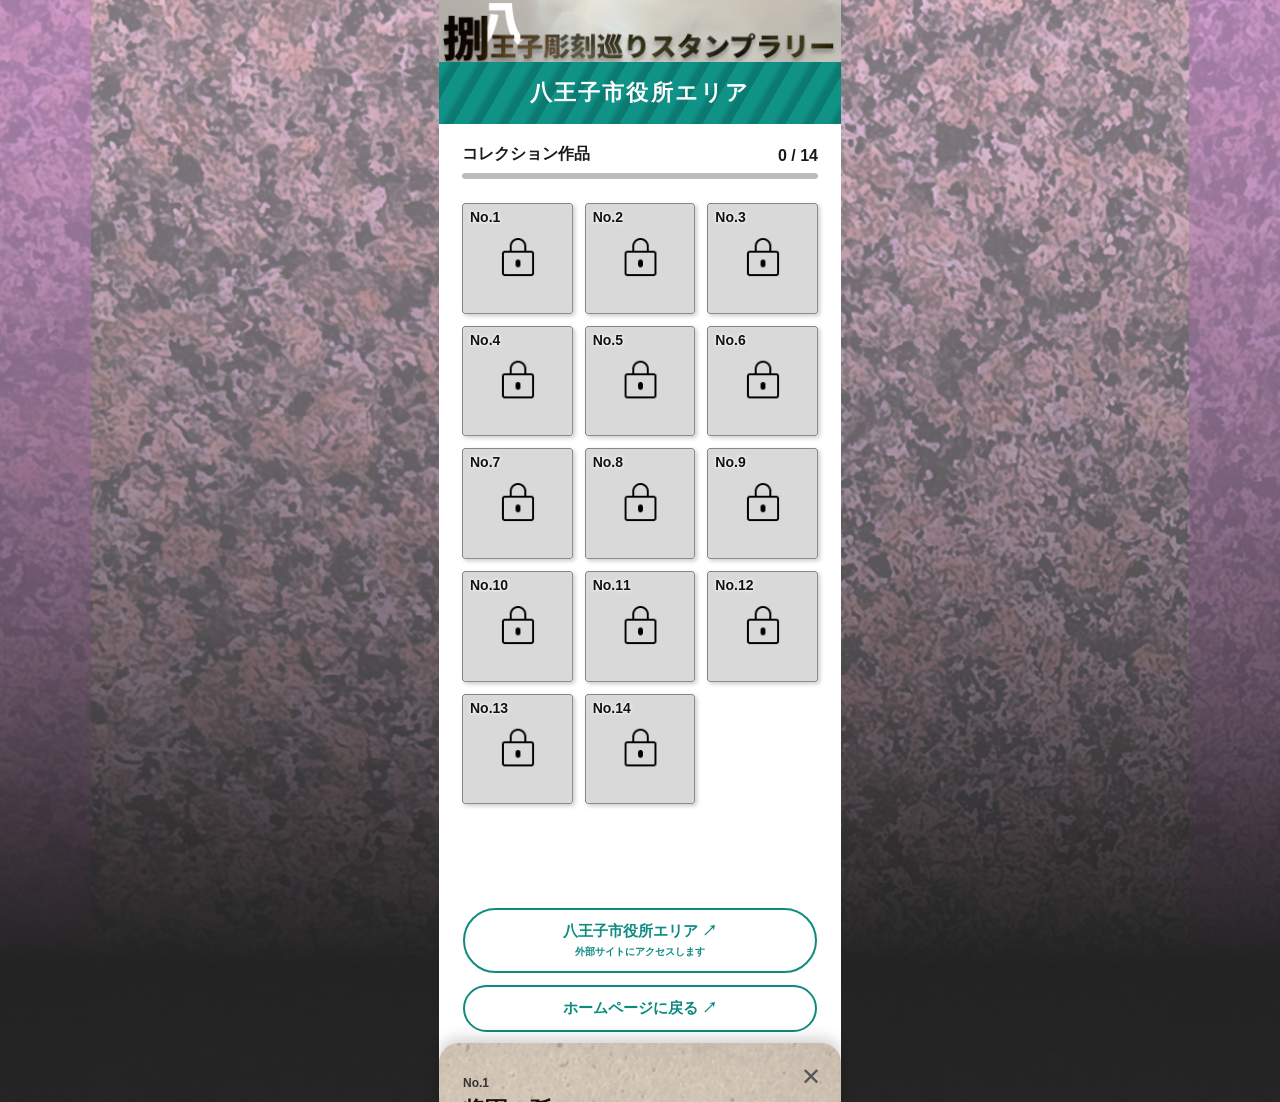
==== html/archive_hachiojisiyakusyo.html @ 3f70fc33 "Add files via upload" ====
<!DOCTYPE html>
<html lang="ja">

<head>
    <!-- Google tag (gtag.js) -->
    <script async src="https://www.googletagmanager.com/gtag/js?id=G-J2H6LQZVP2"></script>
    <script>
        window.dataLayer = window.dataLayer || [];
        function gtag() { dataLayer.push(arguments); }
        gtag('js', new Date());

        gtag('config', 'G-J2H6LQZVP2');
    </script>
    <meta charset="UTF-8">
    <meta name="viewport" content="width=device-width, initial-scale=1.0">
    <title>八王子市役所エリア_八王子市彫刻巡りスタンプラリー</title>
    <meta name="robots" content="noindex">
    <link rel="icon" href="../images/herofavicon.png">
    <link rel="stylesheet" href="../css/common.css">
</head>

<body>
    <main>
        <header id="header0">
            <h1><img src="../images/headericon.png" alt="八王子市彫刻巡りスタンプラリー"></h1>
        </header>
        <div class="area-banner">八王子市役所エリア</div>

        <article id="article0">
            <div class="collection-header">
                <h2 class="collection-title">コレクション作品</h2>
                <span class="collection-count" id="progressCount">0 / 14</span>
            </div>

            <div class="progress-bar-container">
                <div class="progress-bar-fill" id="progressFill" style="width: 0%;"></div>
            </div>

            <div class="stamp-grid" id="grid">
                <!-- JSで動的に生成されます -->
            </div>
        </article>

        <!-- ボタンエリア -->
        <div class="button-group">
            <a href="https://www.city.hachioji.tokyo.jp/kurashi/shimin/005/002/002/p000018.html" target="_blank"
                class="btn-outline">
                <span class="btn-main-text">八王子市役所エリア<span class="arrow-icon">↗</span></span>
                <span class="btn-sub-text">外部サイトにアクセスします</span>
            </a>

            <a href="../index.html#archive" class="btn-outline">
                <span class="btn-main-text">ホームページに戻る<span class="arrow-icon">↗</span></span>
            </a>
        </div>
    </main>

    <!-- 背景装飾 -->
    <div class="bg-decorations">
        <img src="../images/header_gradation.png" alt="" class="decor-img header-grad">
    </div>

    <!-- トースト通知 -->
    <div id="toast" class="toast"></div>

    <!-- ポップアップ（添付画像のデザインを再現） -->
    <div id="popupOverlay" class="popup-overlay" onclick="closePopup()"></div>
    <div id="popup" class="popup-content">
        <button class="popup-close-x" onclick="closePopup()">✕</button>

        <div class="popup-header">
            <span id="popNo" class="popup-no">No.1</span>
            <h3 id="popTitle" class="popup-title">将軍の孫</h3>
        </div>

        <div class="popup-img-wrapper">
            <img id="popImg" src="" alt="" class="popup-img">
        </div>

        <div class="popup-info">
            <div class="info-group">
                <span class="info-label">エリア</span>
                <div id="popArea" class="info-val">八王子市役所エリア</div>
            </div>
            <div class="info-group">
                <span class="info-label">作者</span>
                <div id="popAuthor" class="info-val">ここに作者名が入ります</div>
            </div>
            <div class="info-group no-border">
                <span class="info-label">架空のストーリー</span>
                <div class="story-box">
                    <p id="popStory"></p>
                </div>
            </div>
        </div>

        <div class="button-group popup-buttons">
            <a id="popLink" href="#" target="_blank" class="btn-outline">
                <span class="btn-main-text">八王子市役所エリア<span class="arrow-icon">↗</span></span>
                <span class="btn-sub-text">外部サイトにアクセスします</span>
            </a>
            <button class="btn-outline btn-close" onclick="closePopup()">
                <span class="btn-main-text">閉じる</span>
            </button>
        </div>
    </div>

    <!-- JavaScriptファイルの読み込み -->
    <script src="../js/common.js"></script>
    <script src="../js/hachiojisiyakusyo.js"></script>
</body>

</html>
---- css/common.css ----
@charset "UTF-8";

:root {
    --content-width: 402px;
    --ink: #1a1a1a;
    --white: #fff;
    --mobileites: #0D8B80;
    --primary: #0D8B80;
}

* {
    box-sizing: border-box;
    margin: 0;
    padding: 0;
}

html {
    scroll-behavior: smooth;
}

li {
    list-style-type: none;
}

body {
    min-width: 320px;
    color: var(--ink);
    font-family: "Hiragino Kaku Gothic ProN", "Yu Gothic", sans-serif;
    background:
        url("../images/footer_gradation.png") center bottom / 100% auto no-repeat,
        #e9e7e0 url("../images/body_backgraudimage.png") center top / 100% auto;
    vertical-align: bottom;
    position: relative;
}

img {
    display: block;
    max-width: 100%;
}

main {
    position: relative;
    flex-direction: column;
    width: min(100%, var(--content-width));
    min-height: 100vh;
    min-height: 100dvh;
    margin: 0 auto;
    z-index: 10;
    background-color: #fff;
    padding-bottom: 50px;
    /* ボタンの下（画面の一番下）に白い余白を確保 */
    box-sizing: border-box;
}

/*=========================================================
#header
=========================================================*/
header {
    position: relative;
    z-index: 3;
    height: 62px;
    background: url("../images/headerimage.png") center / cover no-repeat;
}

header h1 {
    width: 100%;
}

#header0 img {
    display: block;
    width: 100%;
    height: auto;
}

/* =========================================
   エリア名バナー（斜めストライプ）
========================================= */
.area-banner {
    background: repeating-linear-gradient(-60deg, #0b7a70, #0b7a70 6px, #119286 12px, #119286 24px);
    color: #ffffff;
    text-align: center;
    font-size: 22px;
    font-weight: bold;
    letter-spacing: 0.1em;
    padding: 16px 0;
    font-family: serif;
    position: relative;
    z-index: 10;
}

/* =========================================
   メインコンテンツ・コレクション情報
========================================= */
article {
    padding: 20px 23px;
    position: relative;
    z-index: 10;
}

.collection-header {
    display: flex;
    justify-content: space-between;
    align-items: flex-end;
    margin-bottom: 8px;
}

.collection-title {
    font-size: 16px;
    font-weight: bold;
}

.collection-count {
    font-size: 16px;
    font-weight: bold;
}

.progress-bar-container {
    width: 100%;
    height: 6px;
    background-color: #bcbcbc;
    margin-bottom: 24px;
    border-radius: 4px;
}

.progress-bar-fill {
    height: 100%;
    background-color: var(--primary);
    border-radius: 4px;
    transition: width 0.5s ease;
}

/* =========================================
   スタンプグリッド
========================================= */
.stamp-grid {
    display: grid;
    grid-template-columns: repeat(3, 1fr);
    gap: 12px;
    margin-bottom: 40px;
}

.stamp-item {
    position: relative;
    aspect-ratio: 1 / 1;
    border-radius: 3px;
    /* ドロップシャドウだけを残します */
    box-shadow: 2px 2px 4px rgba(0, 0, 0, 0.2);

    overflow: hidden;
    cursor: pointer;
    display: flex;
    align-items: center;
    justify-content: center;
}

.stamp-item.unlocked {
    background-color: #fff;
    /* 解放時の背景白は維持 */
}

.stamp-no {
    position: absolute;
    top: 6px;
    left: 8px;
    font-size: 14px;
    font-weight: bold;
    z-index: 2;
    color: #111;
    /* 鍵画像と同化しないように文字に白フチ（シャドウ）をつけています */
    text-shadow: 0 0 2px #fff, 0 0 4px #fff;
}

.unlocked-img {
    width: 100%;
    height: 100%;
    object-fit: cover;
}

/* --- プログレスバー 100% 達成時エフェクト --- */
.progress-bar-container.completed {
    border-color: #ffd700;
    box-shadow: 0 0 10px rgba(255, 215, 0, 0.6);
}

.progress-bar-fill.completed {
    background: linear-gradient(90deg, #0D8B80, #52c2b6, #ffd700, #0D8B80);
    background-size: 200% 100%;
    animation: shine 2s linear infinite;
}

@keyframes shine {
    0% {
        background-position: 200% 0;
    }

    100% {
        background-position: -200% 0;
    }
}

/* =========================================
   トースト通知
========================================= */
.toast {
    position: fixed;
    bottom: 30px;
    left: 50%;
    transform: translateX(-50%) translateY(20px);
    background-color: rgba(0, 0, 0, 0.8);
    color: #fff;
    padding: 12px 24px;
    border-radius: 30px;
    font-size: 14px;
    font-weight: bold;
    opacity: 0;
    pointer-events: none;
    transition: opacity 0.4s ease, transform 0.3s ease;
    z-index: 1000;
}

.toast.show {
    opacity: 1;
    transform: translateX(-50%) translateY(0);
}

/* =========================================
   ポップアップ（全体と背景）
========================================= */
.popup-overlay {
    position: fixed;
    inset: 0;
    background: rgba(0, 0, 0, 0.6);
    opacity: 0;
    pointer-events: none;
    transition: opacity 0.3s ease;
    z-index: 100;
}

.popup-overlay.show {
    opacity: 1;
    pointer-events: auto;
}

.popup-content {
    position: fixed;
    bottom: -100%;
    left: 50%;
    transform: translateX(-50%);
    width: min(100%, var(--content-width));
    /* 見切れ防止・スクロール設定 */
    max-height: 85vh;
    /* 高さを画面の85%までに制限（必須） */
    max-height: 85dvh;
    /* スマホのUIを考慮した高さ指定 */
    overflow-y: auto;
    /* 画面に収まらない場合は内部をスクロールさせる */
    background: #e9e7e0 url("../images/map_backimage.png") center top / cover;
    border-radius: 20px 20px 0 0;
    padding: 30px 24px;
    box-shadow: 0 -4px 15px rgba(0, 0, 0, 0.2);
    transition: bottom 0.3s cubic-bezier(0.1, 0.8, 0.2, 1);
    z-index: 1000;
    display: flex;
    flex-direction: column;
}

/* ポップアップ表示時 */
.popup-content.show {
    transform: translate(-50%, 0);
    /* 下からスライドして表示 */
}

.popup-content.show {
    bottom: 0;
}

.popup-close-x {
    position: absolute;
    top: 20px;
    right: 20px;
    background: none;
    border: none;
    font-size: 24px;
    color: #555;
    cursor: pointer;
}

/* ▼ スマホ用（画面下にくっつく「ボトムシート」型の表示） */
@media (max-width: 480px) {
    .popup-content {
        top: auto;
        /* topの指定を解除 */
        bottom: 0;
        /* 画面の真下に固定 */
        left: 0;
        width: 100%;
        /* 横幅を画面いっぱいに */
        border-radius: 20px 20px 0 0;
        /* 上の角だけ丸くする */

        /* 表示アニメーション（下からスライド） */
        transform: translateY(100%);
        transition: transform 0.3s ease-out;
    }

    .popup-content.show {
        transform: translateY(0);
        /* クラスが付いたら元の位置(0)へ */
    }
}


/* =========================================
   ポップアップ（コンテンツ詳細）
========================================= */
/* --- ポップアップ内の各項目区切り線（エリア・作者の下） --- */
.popup-info .info-group {
    padding-bottom: 10px;
    border-bottom: 1px solid #79685b;
    /* 1pxの区切り線（落ち着いたダークブラウン系） */
}

/* 最後の「架空のストーリー」グループ自体は下線を消して余白を調整 */
.popup-info .info-group.no-border {
    border-bottom: none;
    margin-bottom: 0;
    padding-bottom: 0;
}

.popup-header {
    margin-bottom: 20px;
}

.popup-no {
    font-size: 12px;
    font-weight: bold;
    color: #333;
}

.popup-title {
    font-size: 22px;
    font-weight: bold;
    margin-top: 4px;
    color: #111;
}

.popup-img-wrapper {
    display: flex;
    justify-content: center;
    margin-bottom: 20px;
}

.popup-img {
    width: 250px;
    height: 250px;
    object-fit: contain;
    background: transparent;
    border: 6px solid #fff;
    box-shadow: 0 4px 10px rgba(0, 0, 0, 0.15);
    border-radius: 4px;
}

.info-group {
    padding: 12px 0;
    border-bottom: 1px solid #c4c4c4;
}

.info-group.no-border {
    border-bottom: none;
}

.info-label {
    font-size: 13px;
    font-weight: bold;
    color: #333;
}

.info-val {
    font-size: 20px;
    font-weight: bold;
    margin-top: 4px;
    color: #111;
}

/* --- 架空のストーリーのボックス --- */
.story-box {
    margin-top: 8px;
    padding: 14px 16px;
    background-color: #ffffff;
    border: 1px solid #79685b;
    /* 1pxの枠線 */
    border-radius: 10px;
    /* 角丸 */
    box-shadow: inset 2px 2px 4px rgba(0, 0, 0, 0.25);
    /* 指定のインナーシャドー (2, 2, 4) */
    box-sizing: border-box;
}

/* ストーリー内の文章スタイル微調整 */
.story-box p {
    font-size: 13px;
    line-height: 1.6;
    color: #1a1a1a;
    margin: 0;
}

/* =========================================
   ボタンエリア
========================================= */
.popup-buttons {
    margin-top: 24px;
    display: flex;
    flex-direction: column;
    gap: 16px;
}

/* --- ボタンエリア共通設定 --- */
.button-group {
    display: flex;
    flex-direction: column;
    gap: 12px;
    /* ボタン同士の間隔 */
    padding: 20px 24px;
    /* 内側の余白をポップアップと統一 */
    margin: 24px 0 0 0;
    box-sizing: border-box;
}

/* ポップアップ内のボタンエリアも同じパディング・ギャップを適用 */
.button-group.popup-buttons {
    margin-top: 16px;
    padding: 0;
    /* ポップアップ容器自体にパディングがあるため0に調整 */
}

.btn-outline {
    display: flex;
    flex-direction: column;
    align-items: center;
    justify-content: center;
    width: 100%;
    padding: 12px 16px;
    /* ポップアップと共通のパディング */
    border: 2px solid #0D8B80;
    border-radius: 50px;
    background-color: #ffffff;
    color: #0D8B80;
    text-decoration: none;
    box-sizing: border-box;
    transition: background-color 0.2s ease, transform 0.1s ease;
}

.btn-outline:hover {
    background-color: #f0fdfa;
}

.btn-outline:active {
    transform: translateY(2px);
    box-shadow: 0 2px 3px rgba(0, 0, 0, 0.15);
}

.btn-main-text {
    font-size: 15px;
    font-weight: bold;
    display: flex;
    align-items: center;
    gap: 4px;
}

.btn-sub-text {
    font-size: 10px;
    font-weight: bold;
    margin-top: 4px;
}


/*=========================================================
#背景装飾
=========================================================*/
.bg-decorations {
    position: fixed;
    width: 100%;
    inset: 0;
    z-index: 1;
    pointer-events: none;
    opacity: .3;
}

.decor-img {
    position: absolute;
    display: block;
    width: 100%;
    height: auto;
}

.header-grad {
    top: 0;
    left: 0;
    width: 100%;
}
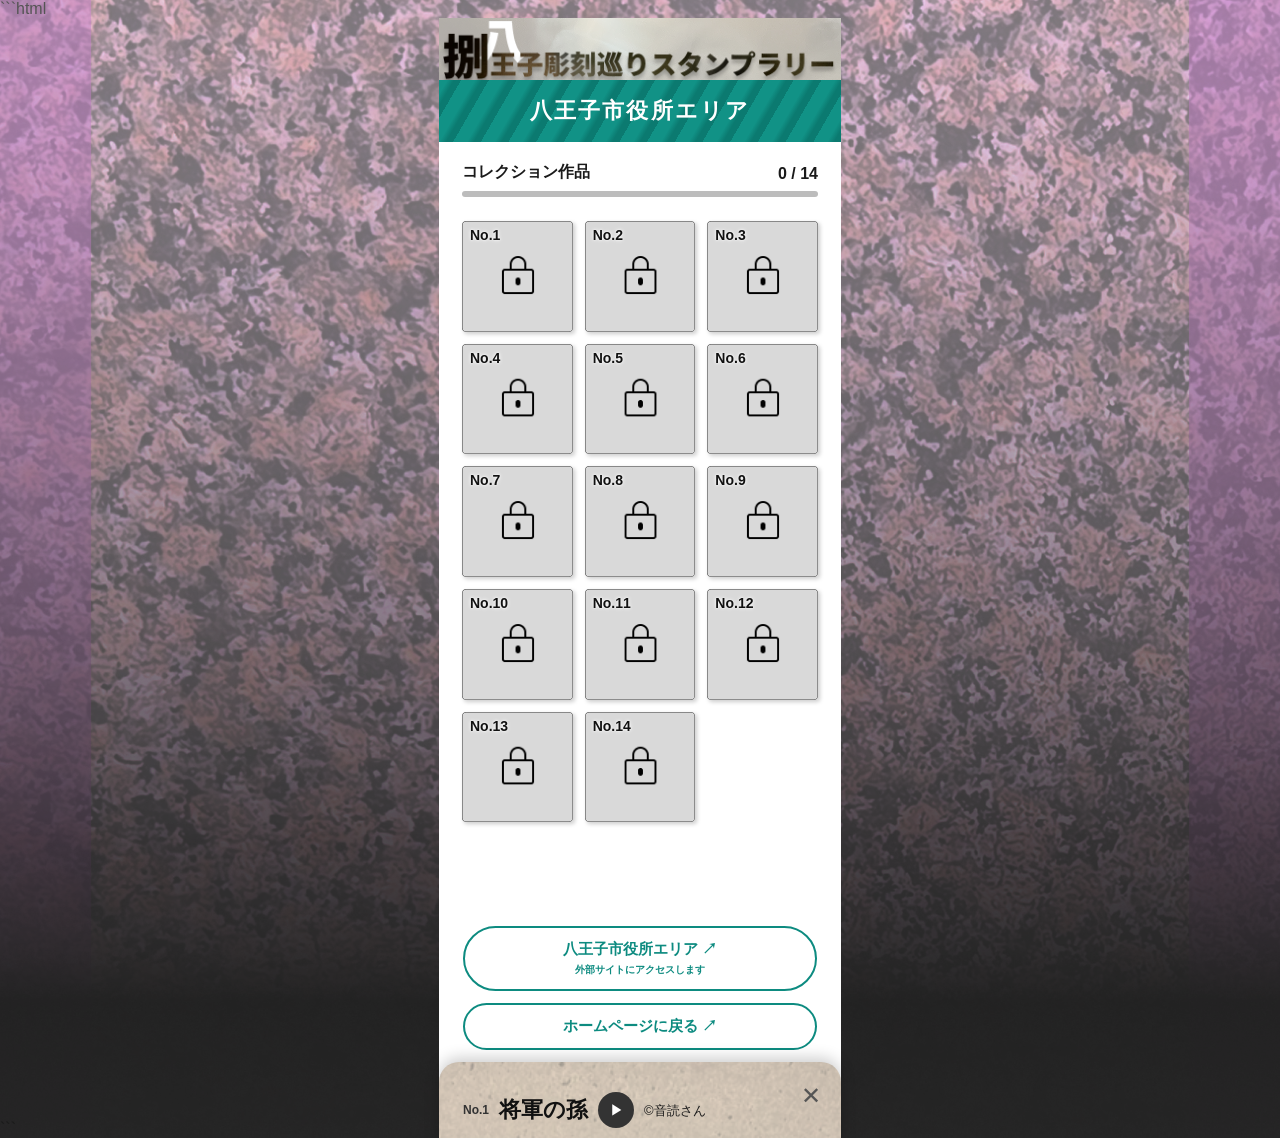
==== commit f32b8b86: "Add files via upload" ====
--- a/html/archive_hachiojisiyakusyo.html
+++ b/html/archive_hachiojisiyakusyo.html
@@ -1,29 +1,94 @@
+```html
 <!DOCTYPE html>
 <html lang="ja">
 
 <head>
     <!-- Google tag (gtag.js) -->
-    <script async src="https://www.googletagmanager.com/gtag/js?id=G-J2H6LQZVP2"></script>
+    <script async src="https://www.googletagmanager.com/gtag/js?id=G-GWF5V2S3PY"></script>
     <script>
         window.dataLayer = window.dataLayer || [];
         function gtag() { dataLayer.push(arguments); }
         gtag('js', new Date());
 
-        gtag('config', 'G-J2H6LQZVP2');
+        gtag('config', 'G-GWF5V2S3PY');
     </script>
+
     <meta charset="UTF-8">
     <meta name="viewport" content="width=device-width, initial-scale=1.0">
     <title>八王子市役所エリア_八王子市彫刻巡りスタンプラリー</title>
     <meta name="robots" content="noindex">
+
     <link rel="icon" href="../images/herofavicon.png">
     <link rel="stylesheet" href="../css/common.css">
+
+    <!-- 音声ボタン用CSS -->
+    <style>
+        .popup-title-row {
+            display: flex;
+            align-items: center;
+            flex-wrap: wrap;
+            gap: 8px;
+        }
+
+        .popup-title-row .popup-title {
+            margin: 0;
+        }
+
+        #audioPlayButton {
+            width: 36px;
+            height: 36px;
+            min-width: 36px;
+            min-height: 36px;
+            padding: 0;
+            margin: 0;
+            box-sizing: border-box;
+
+            display: inline-flex;
+            align-items: center;
+            justify-content: center;
+            flex-shrink: 0;
+
+            border: none;
+            border-radius: 50%;
+            background: #333;
+            color: #fff;
+            font-size: 14px;
+            line-height: 1;
+            cursor: pointer;
+        }
+
+        #audioPlayButton:hover {
+            background: #555;
+        }
+
+        /* 再生マークの位置 */
+        #audioPlayButton.is-play {
+            text-indent: 2px;
+        }
+
+        /* 一時停止マークの位置 */
+        #audioPlayButton.is-pause {
+            text-indent: -2px;
+        }
+
+        .audio-credit {
+            font-size: 13px;
+            white-space: nowrap;
+            align-self: flex-end;
+            margin-bottom: 3px;
+        }
+    </style>
 </head>
 
 <body>
     <main>
         <header id="header0">
-            <h1><img src="../images/headericon.png" alt="八王子市彫刻巡りスタンプラリー"></h1>
+            <h1>
+                <img src="../images/headericon.png"
+                    alt="八王子市彫刻巡りスタンプラリー">
+            </h1>
         </header>
+
         <div class="area-banner">八王子市役所エリア</div>
 
         <article id="article0">
@@ -33,7 +98,8 @@
             </div>
 
             <div class="progress-bar-container">
-                <div class="progress-bar-fill" id="progressFill" style="width: 0%;"></div>
+                <div class="progress-bar-fill" id="progressFill"
+                    style="width: 0%;"></div>
             </div>
 
             <div class="stamp-grid" id="grid">
@@ -43,34 +109,56 @@
 
         <!-- ボタンエリア -->
         <div class="button-group">
-            <a href="https://www.city.hachioji.tokyo.jp/kurashi/shimin/005/002/002/p000018.html" target="_blank"
-                class="btn-outline">
-                <span class="btn-main-text">八王子市役所エリア<span class="arrow-icon">↗</span></span>
+            <a href="https://www.city.hachioji.tokyo.jp/kurashi/shimin/005/002/002/p000018.html"
+                target="_blank" rel="noopener noreferrer" class="btn-outline">
+                <span class="btn-main-text">
+                    八王子市役所エリア<span class="arrow-icon">↗</span>
+                </span>
                 <span class="btn-sub-text">外部サイトにアクセスします</span>
             </a>
 
             <a href="../index.html#archive" class="btn-outline">
-                <span class="btn-main-text">ホームページに戻る<span class="arrow-icon">↗</span></span>
+                <span class="btn-main-text">
+                    ホームページに戻る<span class="arrow-icon">↗</span>
+                </span>
             </a>
         </div>
     </main>
 
     <!-- 背景装飾 -->
     <div class="bg-decorations">
-        <img src="../images/header_gradation.png" alt="" class="decor-img header-grad">
+        <img src="../images/header_gradation.png"
+            alt="" class="decor-img header-grad">
     </div>
 
     <!-- トースト通知 -->
     <div id="toast" class="toast"></div>
 
-    <!-- ポップアップ（添付画像のデザインを再現） -->
-    <div id="popupOverlay" class="popup-overlay" onclick="closePopup()"></div>
+    <!-- ポップアップ背景 -->
+    <div id="popupOverlay" class="popup-overlay"
+        onclick="closePopup()"></div>
+
+    <!-- ポップアップ -->
     <div id="popup" class="popup-content">
-        <button class="popup-close-x" onclick="closePopup()">✕</button>
+        <button type="button" class="popup-close-x"
+            onclick="closePopup()">✕</button>
 
         <div class="popup-header">
             <span id="popNo" class="popup-no">No.1</span>
-            <h3 id="popTitle" class="popup-title">将軍の孫</h3>
+
+            <!-- 彫刻名・音声再生ボタン・音声クレジット -->
+            <div class="popup-title-row">
+                <h3 id="popTitle" class="popup-title">将軍の孫</h3>
+
+                <button type="button" id="audioPlayButton"
+                    class="is-play"
+                    aria-label="音声ガイドを再生">▶</button>
+
+                <span class="audio-credit">©音読さん</span>
+            </div>
+
+            <!-- 音声ガイド -->
+            <audio id="popAudio" preload="none"></audio>
         </div>
 
         <div class="popup-img-wrapper">
@@ -80,12 +168,18 @@
         <div class="popup-info">
             <div class="info-group">
                 <span class="info-label">エリア</span>
-                <div id="popArea" class="info-val">八王子市役所エリア</div>
-            </div>
+                <div id="popArea" class="info-val">
+                    八王子市役所エリア
+                </div>
+            </div>
+
             <div class="info-group">
                 <span class="info-label">作者</span>
-                <div id="popAuthor" class="info-val">ここに作者名が入ります</div>
-            </div>
+                <div id="popAuthor" class="info-val">
+                    ここに作者名が入ります
+                </div>
+            </div>
+
             <div class="info-group no-border">
                 <span class="info-label">架空のストーリー</span>
                 <div class="story-box">
@@ -95,19 +189,25 @@
         </div>
 
         <div class="button-group popup-buttons">
-            <a id="popLink" href="#" target="_blank" class="btn-outline">
-                <span class="btn-main-text">八王子市役所エリア<span class="arrow-icon">↗</span></span>
+            <a id="popLink" href="#" target="_blank"
+                rel="noopener noreferrer" class="btn-outline">
+                <span class="btn-main-text">
+                    八王子市役所エリア<span class="arrow-icon">↗</span>
+                </span>
                 <span class="btn-sub-text">外部サイトにアクセスします</span>
             </a>
-            <button class="btn-outline btn-close" onclick="closePopup()">
+
+            <button type="button" class="btn-outline btn-close"
+                onclick="closePopup()">
                 <span class="btn-main-text">閉じる</span>
             </button>
         </div>
     </div>
 
-    <!-- JavaScriptファイルの読み込み -->
+    <!-- JavaScriptファイル -->
     <script src="../js/common.js"></script>
     <script src="../js/hachiojisiyakusyo.js"></script>
 </body>
 
-</html>+</html>
+```
--- a/css/common.css
+++ b/css/common.css
@@ -497,4 +497,152 @@
     top: 0;
     left: 0;
     width: 100%;
-}+}
+/* 彫刻名と音声ボタンを横並びにする */
+.popup-title-row {
+    display: flex;
+    align-items: center;
+    flex-wrap: wrap;
+    gap: 10px;
+    width: 100%;
+}
+
+.popup-title-row .popup-title {
+    margin: 0;
+}
+
+/* 音声ガイドボタン */
+.audio-play-button {
+    display: inline-flex;
+    align-items: center;
+    justify-content: center;
+    flex-shrink: 0;
+    padding: 8px 12px;
+    border: none;
+    border-radius: 20px;
+    background: #0D8B80;
+    color: #fff;
+    font-size: 13px;
+    font-weight: bold;
+    cursor: pointer;
+}
+
+.audio-play-button:hover {
+    background: #0b7a70;
+}
+
+.audio-play-button:active {
+    transform: scale(0.97);
+}
+.popup-title-row {
+    display: flex;
+    align-items: center;
+    gap: 10px;
+}
+
+.popup-title {
+    margin: 0;
+}
+
+.audio-play-button {
+    width: 36px;
+    height: 36px;
+    min-width: 36px;
+    border-radius: 50%;
+    border: none;
+    background: #333;
+    color: #fff;
+    display: inline-flex;
+    align-items: center;
+    justify-content: center;
+    font-size: 16px;
+    cursor: pointer;
+    padding: 0;
+    line-height: 1;
+}
+
+.audio-play-button.is-play {
+    text-indent: 2px;
+}
+
+.audio-play-button.is-pause {
+    text-indent: 0;
+    letter-spacing: -2px;
+}
+
+.audio-credit {
+    display: inline-flex;
+    font-size: 13px;
+    line-height: 1;
+    margin: 0;
+    text-align: left;
+    white-space: nowrap;
+}
+
+/* タイトル、再生ボタン、クレジットを常に同じ行に配置 */
+.popup-header {
+    display: flex;
+    align-items: center;
+    gap: 10px;
+    flex-wrap: nowrap;
+}
+.popup-header .popup-title,
+.popup-header h2,
+.popup-header h3 {
+    min-width: 0;
+    margin: 0;
+}
+.popup-header > .popup-title-row {
+    width: auto !important;
+    flex: 0 1 auto !important;
+}
+.popup-header > .audio-credit {
+    flex: 0 0 auto !important;
+}
+.popup-title-row.audio-long-title {
+    gap: 6px !important;
+    flex-wrap: nowrap !important;
+}
+.popup-title-row.audio-long-title .popup-title {
+    flex: 1 1 auto;
+    min-width: 0;
+    font-size: 0.88em;
+    line-height: 1.2;
+    overflow-wrap: anywhere;
+}
+/* 音声ボタン：ホバーしても色を変えない */
+.audio-play-button:hover {
+    background: #333 !important;
+    color: #fff !important;
+    opacity: 1 !important;
+}
+.popup-title-row {
+    display: flex !important;
+    justify-content: flex-start !important;
+    align-items: center !important;
+    gap: 10px !important;
+}
+
+.audio-control-group {
+    display: inline-flex !important;
+    flex-direction: row !important;
+    align-items: flex-end !important;
+    justify-content: flex-start !important;
+    width: auto !important;
+    flex: 0 0 auto !important;
+    gap: 4px !important;
+    margin: 0 !important;
+}
+
+.audio-credit {
+    display: inline-block !important;
+    position: static !important;
+    width: auto !important;
+    align-self: center !important;
+    vertical-align: middle !important;
+    margin: 0 !important;
+    padding: 0 !important;
+    font-size: 13px !important;
+    white-space: nowrap !important;
+    text-align: left !important;
+}
